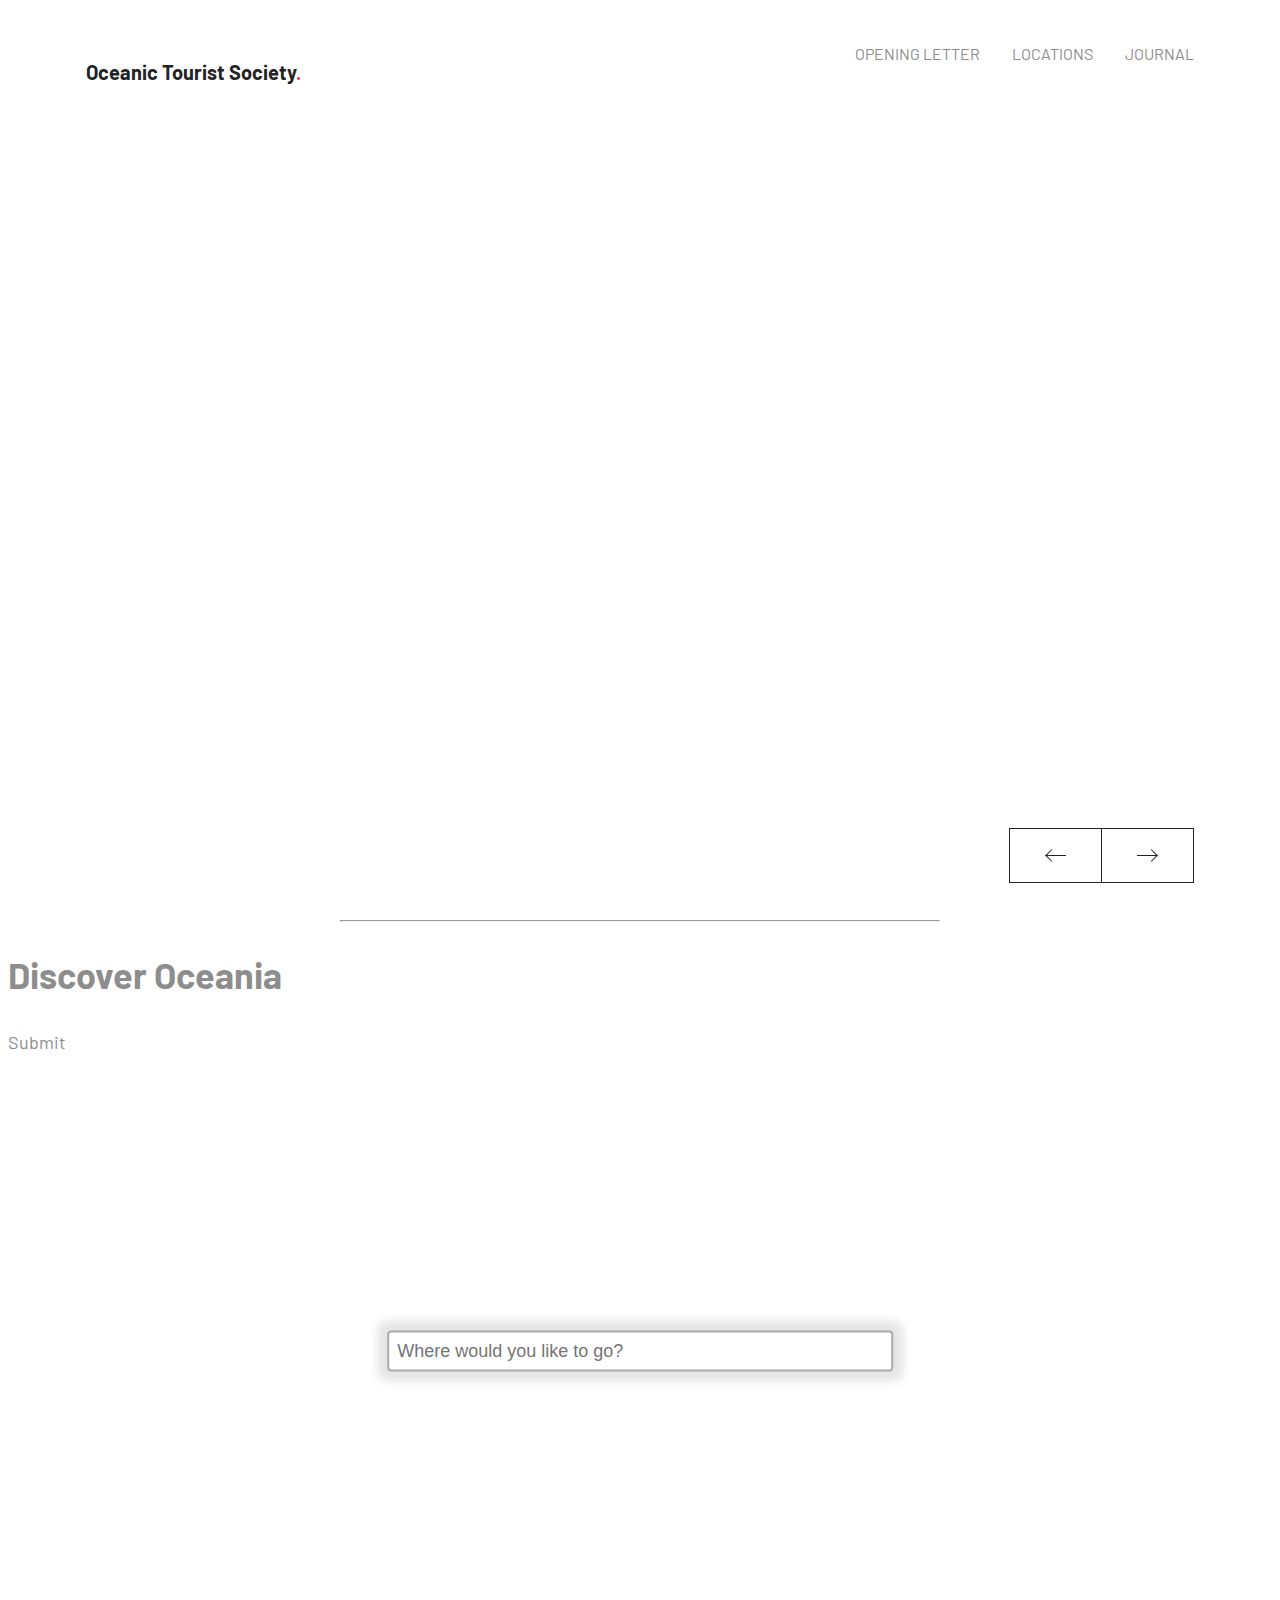
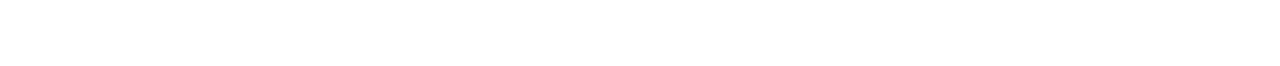
==== index.html @ ea6c0d58 "Update index.html" ====
<!DOCTYPE html>
<html lang="en">

<head>
    <meta charset="UTF-8">
    <meta http-equiv="X-UA-Compatible" content="IE=edge">
    <meta name="viewport" content="width=device-width, initial-scale=1.0">
    <link href="styles.css" rel="stylesheet" type="text/css">
    <title>Document</title>
</head>

<body>


    <div class="everything">



      <nav class="flex-nav">
        <div class="container">
          <div class="grid">
            <div class="column-xs-9 column-md-8">
              <p id="logo">Oceanic Tourist Society<span id="highlight">.</span></p>
            </div>
            <div class="column-xs-3 column-md-4">
              <a href="#" class="toggle-nav">Menu <i class="ion-navicon-round"></i></a>
              <ul>
                <li><a href="#">Opening Letter</a></li>
                <li><a href="#">Locations</a></li>
                <li><a href="#">Journal</a></li>
              </ul>
            </div>
          </div>
        </div>
      </nav>



      <main class="intro-section">
        <div class="container">
          <div class="grid">
            <div class="column-xs-12">
              <ul class="slider">
                <li class="slider-item active">
                  <div class="grid vertical">
                    <div class="column-xs-12 column-md-2 hide-mobile">
                      <div class="intro">
                        <a href="#">
                          <h1 class="title"><span class="underline">Explore Havana</span></h1>
                        </a>
                      </div>
                    </div>
                    <div class="column-xs-12 column-md-10">
                      <div class="image-holder">
                        <img src="https://source.unsplash.com/4MTSE39Oqro">
                      </div>
                      <div class="grid">
                        <div class="column-xs-12 column-md-9">
                          <div class="intro show-mobile">
                            <a href="#">
                              <h1 class="title"><span class="underline">Explore Havana</span></h1>
                            </a>
                          </div>
                          <p class="description">Havana - an exciting tropical hideout with superb music, special Victory Gin, and beautiful Ingsoc architecture.</p>
                        </div>
                      </div>
                    </div>
                  </div>
                </li>
                <li class="slider-item">
                  <div class="grid vertical">
                    <div class="column-xs-12 column-md-2 hide-mobile">
                      <div class="intro">
                        <a href="#">
                          <h1 class="title"><span class="underline">Explore Sydney</span></h1>
                        </a>
                      </div>
                    </div>
                    <div class="column-xs-12 column-md-10">
                      <div class="image-holder">
                        <img src="https://source.unsplash.com/7Zb7kUyQg1E">
                      </div>
                      <div class="grid">
                        <div class="column-xs-12 column-md-9">
                          <div class="intro show-mobile">
                            <a href="#">
                              <h1 class="title"><span class="underline">Explore Sydney</span></h1>
                            </a>
                          </div>
                          <p class="description">Kyoto is famous for its numerous classical Buddhist temples, gardens, imperial palaces, Shinto shrines and traditional wooden houses.</p>
                        </div>
                      </div>
                    </div>
                  </div>
                </li>
                <li class="slider-item">
                  <div class="grid vertical">
                    <div class="column-xs-12 column-md-2 hide-mobile">
                      <div class="intro">
                        <a href="#">
                            <h1 class="title"><span class="underline">Explore Rio</span></h1>
                        </a>
                      </div>
                    </div>
                    <div class="column-xs-12 column-md-10">
                      <div class="image-holder">
                        <img src="https://source.unsplash.com/7F65HDP0-E0">
                      </div>
                      <div class="grid">
                        <div class="column-xs-12 column-md-9">
                          <div class="intro show-mobile">
                            <a href="#">
                              <h1 class="title"><span class="underline">Explore Rio</span></h1>
                            </a>
                          </div>
                          <p class="description">Osaka is a large port city and commercial center known for its modern architecture, nightlife and hearty street food.</p>
                        </div>
                      </div>
                    </div>
                  </div>
                </li>
                <li class="slider-item">
                  <div class="grid vertical">
                    <div class="column-xs-12 column-md-2 hide-mobile">
                      <div class="intro">
                        <a href="#">
                          <h1 class="title"><span class="underline">Explore Cape Town</span></h1>
                        </a>
                      </div>
                    </div>
                    <div class="column-xs-12 column-md-10">
                      <div class="image-holder">
                        <img src="https://source.unsplash.com/kpdWINVf3JI">
                      </div>
                      <div class="grid">
                        <div class="column-xs-12 column-md-9">
                          <div class="intro show-mobile">
                            <a href="#">
                              <h1 class="title"><span class="underline">Explore Cape Town</span></h1>
                            </a>
                          </div>
                          <p class="description">Hokkaido, the northernmost of Japan’s main islands, is known for its volcanoes, natural hot springs ("onsen") and ski areas.</p>
                        </div>
                      </div>
                    </div>
                  </div>
                </li>
                <li class="slider-item">
                  <div class="grid vertical">
                    <div class="column-xs-12 column-md-2 hide-mobile">
                      <div class="intro">
                        <a href="#">
                          <h1 class="title"><span class="underline">Explore San Antonio</span></h1>
                        </a>
                      </div>
                    </div>
                    <div class="column-xs-12 column-md-10">
                      <div class="image-holder">
                        <img src="https://source.unsplash.com/oQrP3ykON2s">
                      </div>
                      <div class="grid">
                        <div class="column-xs-12 column-md-9">
                          <div class="intro show-mobile">
                            <a href="#">
                              <h1 class="title"><span class="underline">Explore San Antonio</span></h1>
                            </a>
                          </div>
                          <p class="description">Kyoto is famous for its numerous classical Buddhist temples, gardens, imperial palaces, Shinto shrines and traditional wooden houses.</p>
                        </div>
                      </div>
                    </div>
                  </div>
                </li>
                <li class="slider-item">
                  <div class="grid vertical">
                    <div class="column-xs-12 column-md-2 hide-mobile">
                      <div class="intro">
                        <a href="#">
                          <h1 class="title"><span class="underline">Explore Anchorage</span></h1>
                        </a>
                      </div>
                    </div>
                    <div class="column-xs-12 column-md-10">
                      <div class="image-holder">
                        <img src="https://source.unsplash.com/oQrP3ykON2s">
                      </div>
                      <div class="grid">
                        <div class="column-xs-12 column-md-9">
                          <div class="intro show-mobile">
                            <a href="#">
                              <h1 class="title"><span class="underline">Explore Anchorage</span></h1>
                            </a>
                          </div>
                          <p class="description">Kyoto is famous for its numerous classical Buddhist temples, gardens, imperial palaces, Shinto shrines and traditional wooden houses.</p>
                        </div>
                      </div>
                    </div>
                  </div>
                </li>
              </ul>




            <div class="grid">
              <div class="column-xs-12">
                <div class="controls">
                    <button class="previous">
                      <span class="visually-hidden">Previous</span>
                      <span class="icon arrow-left" aria-hidden="true"></span>
                    </a>
                    <button class="next">
                      <span class="visually-hidden">Next</span>
                      <span class="icon arrow-right" aria-hidden="true"></span>
                    </a>
                  </div>
                </div>
            </div>
          </div>
        </div>
      </main> 
    </div>
    
    <hr class="solid" width="600px">

    <div class="discover-container">
      <h1 id="discover"> Discover Oceania </h1>
    </div>

    <div class="location">

      <input type="text" placeholder="Where would you like to go?" id="locationBox">
      <a href="#" class='btn' onclick="locationClick()">Submit</a>

    </div>


</body>

<script src="script.js" charset="utf-8"></script>
</html>
---- styles.css ----
@import url("https://fonts.googleapis.com/css?family=Barlow:400,500,700");
.container {
  margin: auto;
  padding: 0 1rem;
  max-width: 71.25rem;
  width: 100%;
}

.grid {
  display: flex;
  flex-direction: column;
  flex-flow: row wrap;
}
.grid > [class*=column-] {
  display: block;
}

.first {
  order: -1;
}

.last {
  order: 12;
}

.align-top {
  align-items: start;
}

.align-center {
  align-items: center;
}

.align-bottom {
  align-items: end;
}

.column-xs-1 {
  flex-basis: 8.3333333333%;
  max-width: 8.3333333333%;
}

.column-xs-2 {
  flex-basis: 16.6666666667%;
  max-width: 16.6666666667%;
}

.column-xs-3 {
  flex-basis: 25%;
  max-width: 25%;
}

.column-xs-4 {
  flex-basis: 33.3333333333%;
  max-width: 33.3333333333%;
}

.column-xs-5 {
  flex-basis: 41.6666666667%;
  max-width: 41.6666666667%;
}

.column-xs-6 {
  flex-basis: 50%;
  max-width: 50%;
}

.column-xs-7 {
  flex-basis: 58.3333333333%;
  max-width: 58.3333333333%;
}

.column-xs-8 {
  flex-basis: 66.6666666667%;
  max-width: 66.6666666667%;
}

.column-xs-9 {
  flex-basis: 75%;
  max-width: 75%;
}

.column-xs-10 {
  flex-basis: 83.3333333333%;
  max-width: 83.3333333333%;
}

.column-xs-11 {
  flex-basis: 91.6666666667%;
  max-width: 91.6666666667%;
}

.column-xs-12 {
  flex-basis: 100%;
  max-width: 100%;
}

@media (min-width: 48rem) {
  .column-sm-1 {
    flex-basis: 8.3333333333%;
    max-width: 8.3333333333%;
  }

  .column-sm-2 {
    flex-basis: 16.6666666667%;
    max-width: 16.6666666667%;
  }

  .column-sm-3 {
    flex-basis: 25%;
    max-width: 25%;
  }

  .column-sm-4 {
    flex-basis: 33.3333333333%;
    max-width: 33.3333333333%;
  }

  .column-sm-5 {
    flex-basis: 41.6666666667%;
    max-width: 41.6666666667%;
  }

  .column-sm-6 {
    flex-basis: 50%;
    max-width: 50%;
  }

  .column-sm-7 {
    flex-basis: 58.3333333333%;
    max-width: 58.3333333333%;
  }

  .column-sm-8 {
    flex-basis: 66.6666666667%;
    max-width: 66.6666666667%;
  }

  .column-sm-9 {
    flex-basis: 75%;
    max-width: 75%;
  }

  .column-sm-10 {
    flex-basis: 83.3333333333%;
    max-width: 83.3333333333%;
  }

  .column-sm-11 {
    flex-basis: 91.6666666667%;
    max-width: 91.6666666667%;
  }

  .column-sm-12 {
    flex-basis: 100%;
    max-width: 100%;
  }
}
@media (min-width: 62rem) {
  .column-md-1 {
    flex-basis: 8.3333333333%;
    max-width: 8.3333333333%;
  }

  .column-md-2 {
    flex-basis: 16.6666666667%;
    max-width: 16.6666666667%;
  }

  .column-md-3 {
    flex-basis: 25%;
    max-width: 25%;
  }

  .column-md-4 {
    flex-basis: 33.3333333333%;
    max-width: 33.3333333333%;
  }

  .column-md-5 {
    flex-basis: 41.6666666667%;
    max-width: 41.6666666667%;
  }

  .column-md-6 {
    flex-basis: 50%;
    max-width: 50%;
  }

  .column-md-7 {
    flex-basis: 58.3333333333%;
    max-width: 58.3333333333%;
  }

  .column-md-8 {
    flex-basis: 66.6666666667%;
    max-width: 66.6666666667%;
  }

  .column-md-9 {
    flex-basis: 75%;
    max-width: 75%;
  }

  .column-md-10 {
    flex-basis: 83.3333333333%;
    max-width: 83.3333333333%;
  }

  .column-md-11 {
    flex-basis: 91.6666666667%;
    max-width: 91.6666666667%;
  }

  .column-md-12 {
    flex-basis: 100%;
    max-width: 100%;
  }
}
@media (min-width: 75rem) {
  .column-lg-1 {
    flex-basis: 8.3333333333%;
    max-width: 8.3333333333%;
  }

  .column-lg-2 {
    flex-basis: 16.6666666667%;
    max-width: 16.6666666667%;
  }

  .column-lg-3 {
    flex-basis: 25%;
    max-width: 25%;
  }

  .column-lg-4 {
    flex-basis: 33.3333333333%;
    max-width: 33.3333333333%;
  }

  .column-lg-5 {
    flex-basis: 41.6666666667%;
    max-width: 41.6666666667%;
  }

  .column-lg-6 {
    flex-basis: 50%;
    max-width: 50%;
  }

  .column-lg-7 {
    flex-basis: 58.3333333333%;
    max-width: 58.3333333333%;
  }

  .column-lg-8 {
    flex-basis: 66.6666666667%;
    max-width: 66.6666666667%;
  }

  .column-lg-9 {
    flex-basis: 75%;
    max-width: 75%;
  }

  .column-lg-10 {
    flex-basis: 83.3333333333%;
    max-width: 83.3333333333%;
  }

  .column-lg-11 {
    flex-basis: 91.6666666667%;
    max-width: 91.6666666667%;
  }

  .column-lg-12 {
    flex-basis: 100%;
    max-width: 100%;
  }
}
@supports (display: grid) {
  .grid {
    display: grid;
    grid-template-columns: repeat(12, 1fr);
    grid-template-rows: auto;
  }
  .grid > [class*=column-] {
    margin: 0;
    max-width: 100%;
  }

  .column-xs-1 {
    grid-column-start: span 1;
    grid-column-end: span 1;
  }

  .column-xs-2 {
    grid-column-start: span 2;
    grid-column-end: span 2;
  }

  .column-xs-3 {
    grid-column-start: span 3;
    grid-column-end: span 3;
  }

  .column-xs-4 {
    grid-column-start: span 4;
    grid-column-end: span 4;
  }

  .column-xs-5 {
    grid-column-start: span 5;
    grid-column-end: span 5;
  }

  .column-xs-6 {
    grid-column-start: span 6;
    grid-column-end: span 6;
  }

  .column-xs-7 {
    grid-column-start: span 7;
    grid-column-end: span 7;
  }

  .column-xs-8 {
    grid-column-start: span 8;
    grid-column-end: span 8;
  }

  .column-xs-9 {
    grid-column-start: span 9;
    grid-column-end: span 9;
  }

  .column-xs-10 {
    grid-column-start: span 10;
    grid-column-end: span 10;
  }

  .column-xs-11 {
    grid-column-start: span 11;
    grid-column-end: span 11;
  }

  .column-xs-12 {
    grid-column-start: span 12;
    grid-column-end: span 12;
  }

  @media (min-width: 48rem) {
    .column-sm-1 {
      grid-column-start: span 1;
      grid-column-end: span 1;
    }

    .column-sm-2 {
      grid-column-start: span 2;
      grid-column-end: span 2;
    }

    .column-sm-3 {
      grid-column-start: span 3;
      grid-column-end: span 3;
    }

    .column-sm-4 {
      grid-column-start: span 4;
      grid-column-end: span 4;
    }

    .column-sm-5 {
      grid-column-start: span 5;
      grid-column-end: span 5;
    }

    .column-sm-6 {
      grid-column-start: span 6;
      grid-column-end: span 6;
    }

    .column-sm-7 {
      grid-column-start: span 7;
      grid-column-end: span 7;
    }

    .column-sm-8 {
      grid-column-start: span 8;
      grid-column-end: span 8;
    }

    .column-sm-9 {
      grid-column-start: span 9;
      grid-column-end: span 9;
    }

    .column-sm-10 {
      grid-column-start: span 10;
      grid-column-end: span 10;
    }

    .column-sm-11 {
      grid-column-start: span 11;
      grid-column-end: span 11;
    }

    .column-sm-12 {
      grid-column-start: span 12;
      grid-column-end: span 12;
    }
  }
  @media (min-width: 62rem) {
    .column-md-1 {
      grid-column-start: span 1;
      grid-column-end: span 1;
    }

    .column-md-2 {
      grid-column-start: span 2;
      grid-column-end: span 2;
    }

    .column-md-3 {
      grid-column-start: span 3;
      grid-column-end: span 3;
    }

    .column-md-4 {
      grid-column-start: span 4;
      grid-column-end: span 4;
    }

    .column-md-5 {
      grid-column-start: span 5;
      grid-column-end: span 5;
    }

    .column-md-6 {
      grid-column-start: span 6;
      grid-column-end: span 6;
    }

    .column-md-7 {
      grid-column-start: span 7;
      grid-column-end: span 7;
    }

    .column-md-8 {
      grid-column-start: span 8;
      grid-column-end: span 8;
    }

    .column-md-9 {
      grid-column-start: span 9;
      grid-column-end: span 9;
    }

    .column-md-10 {
      grid-column-start: span 10;
      grid-column-end: span 10;
    }

    .column-md-11 {
      grid-column-start: span 11;
      grid-column-end: span 11;
    }

    .column-md-12 {
      grid-column-start: span 12;
      grid-column-end: span 12;
    }
  }
  @media (min-width: 75rem) {
    .column-lg-1 {
      grid-column-start: span 1;
      grid-column-end: span 1;
    }

    .column-lg-2 {
      grid-column-start: span 2;
      grid-column-end: span 2;
    }

    .column-lg-3 {
      grid-column-start: span 3;
      grid-column-end: span 3;
    }

    .column-lg-4 {
      grid-column-start: span 4;
      grid-column-end: span 4;
    }

    .column-lg-5 {
      grid-column-start: span 5;
      grid-column-end: span 5;
    }

    .column-lg-6 {
      grid-column-start: span 6;
      grid-column-end: span 6;
    }

    .column-lg-7 {
      grid-column-start: span 7;
      grid-column-end: span 7;
    }

    .column-lg-8 {
      grid-column-start: span 8;
      grid-column-end: span 8;
    }

    .column-lg-9 {
      grid-column-start: span 9;
      grid-column-end: span 9;
    }

    .column-lg-10 {
      grid-column-start: span 10;
      grid-column-end: span 10;
    }

    .column-lg-11 {
      grid-column-start: span 11;
      grid-column-end: span 11;
    }

    .column-lg-12 {
      grid-column-start: span 12;
      grid-column-end: span 12;
    }
  }
}
* {
  box-sizing: border-box;
}
*::before, *::after {
  box-sizing: border-box;
}

body {
  font-family: "Barlow", sans-serif;
  font-size: 1.125rem;
  font-weight: 400;
  line-height: 1.6;
  color: #8d8d8d;
  background: #fff;
  text-rendering: optimizeLegibility;
  overflow-x: hidden;
}

a {
  color: #8d8d8d;
  text-decoration: none;
}
a:hover {
  color: #232323;
}

nav {
  position: relative;
  z-index: 2;
  padding: 1.25rem 0 1.25rem 0;
}
nav ul {
  line-height: 2.2;
  display: flex;
  justify-content: flex-start;
}
nav ul li {
  margin: 0.325rem 0;
}

#logo {
  color: #232323;
  font-weight: 700;
  font-size: 1.125rem;
}

#highlight {
  color: #e83f43;
}

img {
  width: 100%;
  height: 43vh;
  object-fit: cover;
}

.vertical {
  flex-direction: column;
  justify-content: center;
  align-items: center;
}

.intro {
  position: relative;
  z-index: 2;
  opacity: 0;
  animation: fadeIn 0.8s 0.4s ease forwards;
}
.intro .title {
  display: inline-block;
  font-size: 2rem;
  font-weight: 500;
  line-height: 1.1;
  text-decoration: underline;
  color: #e83f43;
}
.intro .title .underline {
  color: #232323;
}

.description {
  position: relative;
  z-index: 1;
  margin: 1rem 0 1.5rem 0;
  font-size: 1rem;
  opacity: 0;
  animation: fadeIn 0.8s 0.6s ease forwards;
}

.slider-item {
  display: none;
}
.slider-item.active {
  display: block;
}
.slider-item.active .hide-mobile {
  display: none;
}
.slider-item.active .show-mobile {
  display: block;
  margin: 1rem 0;
}

button {
  position: relative;
  display: inline-block;
  cursor: pointer;
  outline: none;
  border: 0;
  vertical-align: middle;
  text-decoration: none;
  background: transparent;
  margin: 0;
  padding: 0;
  font-size: 100%;
  font: inherit;
  font-size: inherit;
  width: 55px;
  height: 55px;
}

.controls {
  position: relative;
  z-index: 1;
  display: flex;
  justify-content: flex-end;
  padding: 0.25rem 0 0.25rem 0;
}
.controls .previous {
  border: 1px solid #232323;
}
.controls .next {
  border-top: 1px solid #232323;
  border-right: 1px solid #232323;
  border-bottom: 1px solid #232323;
}
.controls .icon {
  position: relative;
  margin: auto;
  width: 20px;
  height: 1px;
  background-color: currentColor;
}
.controls .icon.arrow-left::before {
  content: "";
  position: absolute;
  left: 1px;
  top: -4px;
  width: 9px;
  height: 9px;
  border-top: solid 1px currentColor;
  border-right: solid 1px currentColor;
  transform: rotate(-135deg);
}
.controls .icon.arrow-right::before {
  content: "";
  position: absolute;
  right: 1px;
  top: -4px;
  width: 9px;
  height: 9px;
  border-top: solid 1px currentColor;
  border-right: solid 1px currentColor;
  transform: rotate(45deg);
}

.previous, .next {
  display: flex;
  align-content: center;
  justify-content: center;
  flex-basis: 15%;
  font-size: 2rem;
  color: #232323;
}
.previous:hover .icon, .next:hover .icon {
  transform: scale(1.5);
}
.previous .icon, .next .icon {
  transition: transform 0.1s ease;
}

.active .image-holder::before {
  position: absolute;
  content: "";
  z-index: 1;
  display: block;
  top: 0;
  left: 0;
  width: 100%;
  height: 100%;
  background: #fff;
  transform-origin: 100% 50%;
  animation: revealRight 1s cubic-bezier(0.23, 1, 0.75, 1) forwards;
}

@keyframes revealRight {
  0% {
    transform: scaleX(1);
  }
  100% {
    transform: scaleX(0);
  }
}
@keyframes fadeIn {
  0% {
    opacity: 0;
  }
  100% {
    opacity: 1;
  }
}
@keyframes fadeInLeft {
  0% {
    opacity: 0;
    transform: translateX(20%);
  }
  100% {
    opacity: 1;
    transform: translate(0);
  }
}
.toggle-nav {
  display: flex;
  justify-content: flex-end;
  font-size: 1rem;
  line-height: 1.9;
}
.toggle-nav i {
  font-size: 1.5rem;
  line-height: 1.3;
  margin: 0 0 0 0.5rem;
}

.flex-nav ul {
  position: absolute;
  z-index: 1;
  list-style: none;
  margin: 0;
  padding: 0;
  display: flex;
  flex-wrap: wrap;
  flex-direction: column;
  display: none;
  width: 100%;
  left: 0;
  padding: 1rem;
  background: #fff;
  text-align: center;
}
.flex-nav ul.active {
  display: flex;
}

@media (min-width: 62rem) {
  nav ul {
    justify-content: flex-end;
  }

  #logo {
    font-size: 1.25rem;
  }

  .controls {
    padding: 1.75rem 0 1.75rem 0;
  }

  .intro {
    animation: fadeInLeft 0.8s 0.4s ease forwards;
  }
  .intro .title {
    font-size: 4.25rem;
    padding: 2.5rem 2.5rem 3rem 2.5rem;
    background: #fff;
  }

  img {
    height: 60vh;
  }

  .description {
    font-size: 1.25rem;
    margin: 1rem 0 0 0;
  }

  .previous, .next {
    flex-basis: 8.33%;
  }

  .slider-item.active .hide-mobile {
    display: block;
  }

  .slider-item.active .show-mobile {
    display: none;
  }

  .toggle-nav {
    display: none;
  }

  .flex-nav ul {
    display: flex;
    flex-direction: row;
    position: relative;
    padding: 0;
    justify-content: flex-end;
  }

  nav {
    padding: 1.75rem 0 1.75rem 0;
  }
  nav ul {
    line-height: 2.2;
    display: flex;
    justify-content: flex-start;
  }
  nav ul li {
    font-size: 1rem;
    text-transform: uppercase;
    margin: 0 2rem 0 0;
  }
  nav ul li:nth-child(3) {
    margin: 0;
  }
}
.visually-hidden {
  clip: rect(0 0 0 0);
  clip-path: inset(50%);
  height: 1px;
  overflow: hidden;
  position: absolute;
  white-space: nowrap;
  width: 1px;
}




.location {
  height: 70vh;
  position: relative;
}



input[type="text"] {
  display: block;
  margin : 0 auto;
  position: absolute;
  left: 50%;
  top: 50%;
  transform: translate(-50%, -50%);
}


input[type='text']{
    
  color: #333;
  padding-left: 10px;
  padding-right: 10px;
  width: 200px;
  margin-top: 10rem;

  transition: box-shadow 320ms;

  box-shadow: 0px 0px 8px 10px rgba(0,0,0,0.1);
  
  border-radius: 3px;
  font-size: 18px;
  border: 0px;
}

input[type='text']:focus {

  outline: 0px;
  outline-offset: 0px;
  box-shadow: 0px 0px 1px 5px rgba(0,0,0,0.12);
}

input:-moz-placeholder {
  color: #cccccc;
}

input[type=text]{
  width: 40%;
  border:2px solid #aaa;
  border-radius:4px;
  margin:8px 0;
  outline:none;
  padding:8px;
  box-sizing:border-box;
  transition:.3s;
}

input[type=text]:focus{
  border-color:dodgerBlue;
  box-shadow:0 0 8px 0 dodgerBlue;
}
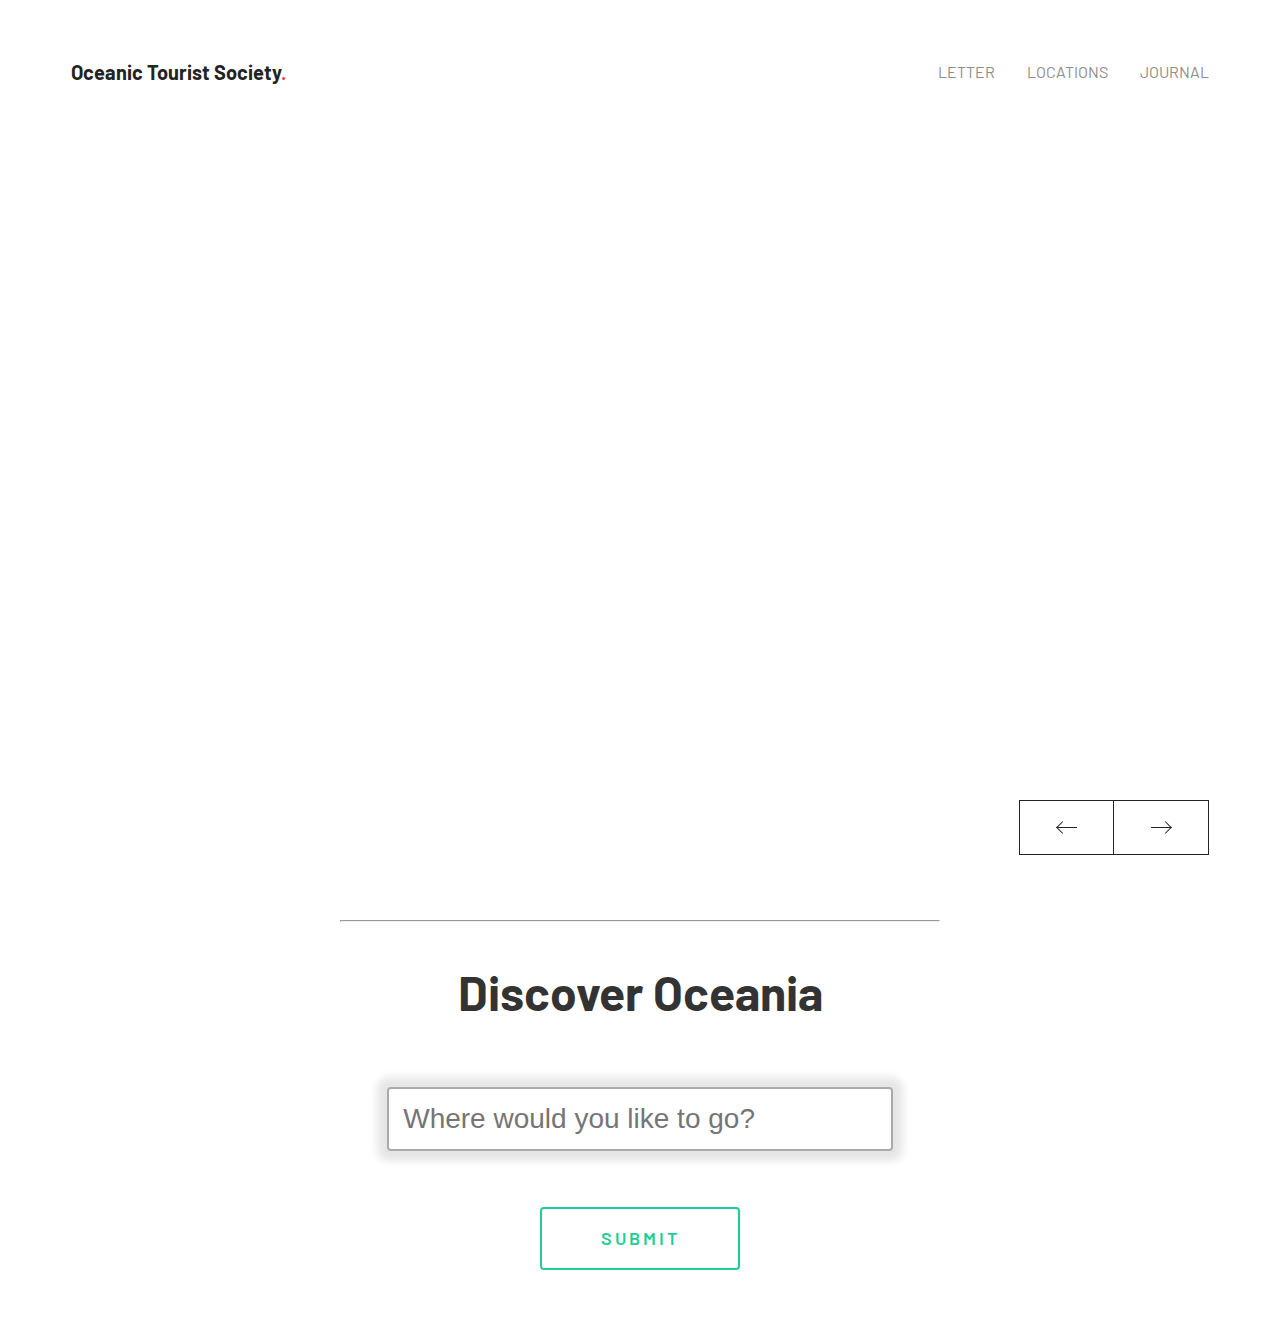
==== commit b0b2f5fa: "Update index.html" ====
--- a/index.html
+++ b/index.html
@@ -10,216 +10,216 @@
 </head>
 
 <body>
-
-
-    <div class="everything">
-
-
-
-      <nav class="flex-nav">
-        <div class="container">
-          <div class="grid">
-            <div class="column-xs-9 column-md-8">
-              <p id="logo">Oceanic Tourist Society<span id="highlight">.</span></p>
-            </div>
-            <div class="column-xs-3 column-md-4">
-              <a href="#" class="toggle-nav">Menu <i class="ion-navicon-round"></i></a>
-              <ul>
-                <li><a href="#">Opening Letter</a></li>
-                <li><a href="#">Locations</a></li>
-                <li><a href="#">Journal</a></li>
-              </ul>
-            </div>
+  <div class="part1">
+
+    <nav class="flex-nav">
+      <div class="container">
+        <div class="grid">
+          <div class="column-xs-9 column-md-8">
+            <p id="logo">Oceanic Tourist Society<span id="highlight">.</span></p>
+          </div>
+          <div class="column-xs-3 column-md-4">
+            <a href="#" class="toggle-nav">Menu <i class="ion-navicon-round"></i></a>
+            <ul>
+              <li><a href="./letter.html">Letter</a></li>
+              <li><a href="#">Locations</a></li>
+              <li><a href="#">Journal</a></li>
+            </ul>
           </div>
         </div>
-      </nav>
-
-
-
-      <main class="intro-section">
-        <div class="container">
+      </div>
+    </nav>
+
+    <main class="intro-section">
+      <div class="container">
+        <div class="grid">
+          <div class="column-xs-12">
+            <ul class="slider">
+              <li class="slider-item active">
+                <div class="grid vertical">
+                  <div class="column-xs-12 column-md-2 hide-mobile">
+                    <div class="intro">
+                      <a href="#">
+                        <h1 class="title"><span class="underline">Explore Havana</span></h1>
+                      </a>
+                    </div>
+                  </div>
+                  <div class="column-xs-12 column-md-10">
+                    <div class="image-holder">
+                      <img src="https://source.unsplash.com/4MTSE39Oqro">
+                    </div>
+                    <div class="grid">
+                      <div class="column-xs-12 column-md-9">
+                        <div class="intro show-mobile">
+                          <a href="#">
+                            <h1 class="title"><span class="underline">Explore Havana</span></h1>
+                          </a>
+                        </div>
+                        <p class="description">Havana - an exciting tropical hideout with superb music, special Victory Gin, and beautiful Ingsoc architecture.</p>
+                      </div>
+                    </div>
+                  </div>
+                </div>
+              </li>
+              <li class="slider-item">
+                <div class="grid vertical">
+                  <div class="column-xs-12 column-md-2 hide-mobile">
+                    <div class="intro">
+                      <a href="#">
+                        <h1 class="title"><span class="underline">Explore Sydney</span></h1>
+                      </a>
+                    </div>
+                  </div>
+                  <div class="column-xs-12 column-md-10">
+                    <div class="image-holder">
+                      <img src="https://source.unsplash.com/7Zb7kUyQg1E">
+                    </div>
+                    <div class="grid">
+                      <div class="column-xs-12 column-md-9">
+                        <div class="intro show-mobile">
+                          <a href="#">
+                            <h1 class="title"><span class="underline">Explore Sydney</span></h1>
+                          </a>
+                        </div>
+                        <p class="description">Kyoto is famous for its numerous classical Buddhist temples, gardens, imperial palaces, Shinto shrines and traditional wooden houses.</p>
+                      </div>
+                    </div>
+                  </div>
+                </div>
+              </li>
+              <li class="slider-item">
+                <div class="grid vertical">
+                  <div class="column-xs-12 column-md-2 hide-mobile">
+                    <div class="intro">
+                      <a href="#">
+                          <h1 class="title"><span class="underline">Explore Rio</span></h1>
+                      </a>
+                    </div>
+                  </div>
+                  <div class="column-xs-12 column-md-10">
+                    <div class="image-holder">
+                      <img src="https://source.unsplash.com/7F65HDP0-E0">
+                    </div>
+                    <div class="grid">
+                      <div class="column-xs-12 column-md-9">
+                        <div class="intro show-mobile">
+                          <a href="#">
+                            <h1 class="title"><span class="underline">Explore Rio</span></h1>
+                          </a>
+                        </div>
+                        <p class="description">Osaka is a large port city and commercial center known for its modern architecture, nightlife and hearty street food.</p>
+                      </div>
+                    </div>
+                  </div>
+                </div>
+              </li>
+              <li class="slider-item">
+                <div class="grid vertical">
+                  <div class="column-xs-12 column-md-2 hide-mobile">
+                    <div class="intro">
+                      <a href="#">
+                        <h1 class="title"><span class="underline">Explore Cape Town</span></h1>
+                      </a>
+                    </div>
+                  </div>
+                  <div class="column-xs-12 column-md-10">
+                    <div class="image-holder">
+                      <img src="https://source.unsplash.com/kpdWINVf3JI">
+                    </div>
+                    <div class="grid">
+                      <div class="column-xs-12 column-md-9">
+                        <div class="intro show-mobile">
+                          <a href="#">
+                            <h1 class="title"><span class="underline">Explore Cape Town</span></h1>
+                          </a>
+                        </div>
+                        <p class="description">Hokkaido, the northernmost of Japan’s main islands, is known for its volcanoes, natural hot springs ("onsen") and ski areas.</p>
+                      </div>
+                    </div>
+                  </div>
+                </div>
+              </li>
+              <li class="slider-item">
+                <div class="grid vertical">
+                  <div class="column-xs-12 column-md-2 hide-mobile">
+                    <div class="intro">
+                      <a href="#">
+                        <h1 class="title"><span class="underline">Explore San Antonio</span></h1>
+                      </a>
+                    </div>
+                  </div>
+                  <div class="column-xs-12 column-md-10">
+                    <div class="image-holder">
+                      <img src="https://source.unsplash.com/oQrP3ykON2s">
+                    </div>
+                    <div class="grid">
+                      <div class="column-xs-12 column-md-9">
+                        <div class="intro show-mobile">
+                          <a href="#">
+                            <h1 class="title"><span class="underline">Explore San Antonio</span></h1>
+                          </a>
+                        </div>
+                        <p class="description">Kyoto is famous for its numerous classical Buddhist temples, gardens, imperial palaces, Shinto shrines and traditional wooden houses.</p>
+                      </div>
+                    </div>
+                  </div>
+                </div>
+              </li>
+              <li class="slider-item">
+                <div class="grid vertical">
+                  <div class="column-xs-12 column-md-2 hide-mobile">
+                    <div class="intro">
+                      <a href="#">
+                        <h1 class="title"><span class="underline">Explore Anchorage</span></h1>
+                      </a>
+                    </div>
+                  </div>
+                  <div class="column-xs-12 column-md-10">
+                    <div class="image-holder">
+                      <img src="https://source.unsplash.com/oQrP3ykON2s">
+                    </div>
+                    <div class="grid">
+                      <div class="column-xs-12 column-md-9">
+                        <div class="intro show-mobile">
+                          <a href="#">
+                            <h1 class="title"><span class="underline">Explore Anchorage</span></h1>
+                          </a>
+                        </div>
+                        <p class="description">Kyoto is famous for its numerous classical Buddhist temples, gardens, imperial palaces, Shinto shrines and traditional wooden houses.</p>
+                      </div>
+                    </div>
+                  </div>
+                </div>
+              </li>
+            </ul>
+
+
+
+
           <div class="grid">
             <div class="column-xs-12">
-              <ul class="slider">
-                <li class="slider-item active">
-                  <div class="grid vertical">
-                    <div class="column-xs-12 column-md-2 hide-mobile">
-                      <div class="intro">
-                        <a href="#">
-                          <h1 class="title"><span class="underline">Explore Havana</span></h1>
-                        </a>
-                      </div>
-                    </div>
-                    <div class="column-xs-12 column-md-10">
-                      <div class="image-holder">
-                        <img src="https://source.unsplash.com/4MTSE39Oqro">
-                      </div>
-                      <div class="grid">
-                        <div class="column-xs-12 column-md-9">
-                          <div class="intro show-mobile">
-                            <a href="#">
-                              <h1 class="title"><span class="underline">Explore Havana</span></h1>
-                            </a>
-                          </div>
-                          <p class="description">Havana - an exciting tropical hideout with superb music, special Victory Gin, and beautiful Ingsoc architecture.</p>
-                        </div>
-                      </div>
-                    </div>
-                  </div>
-                </li>
-                <li class="slider-item">
-                  <div class="grid vertical">
-                    <div class="column-xs-12 column-md-2 hide-mobile">
-                      <div class="intro">
-                        <a href="#">
-                          <h1 class="title"><span class="underline">Explore Sydney</span></h1>
-                        </a>
-                      </div>
-                    </div>
-                    <div class="column-xs-12 column-md-10">
-                      <div class="image-holder">
-                        <img src="https://source.unsplash.com/7Zb7kUyQg1E">
-                      </div>
-                      <div class="grid">
-                        <div class="column-xs-12 column-md-9">
-                          <div class="intro show-mobile">
-                            <a href="#">
-                              <h1 class="title"><span class="underline">Explore Sydney</span></h1>
-                            </a>
-                          </div>
-                          <p class="description">Kyoto is famous for its numerous classical Buddhist temples, gardens, imperial palaces, Shinto shrines and traditional wooden houses.</p>
-                        </div>
-                      </div>
-                    </div>
-                  </div>
-                </li>
-                <li class="slider-item">
-                  <div class="grid vertical">
-                    <div class="column-xs-12 column-md-2 hide-mobile">
-                      <div class="intro">
-                        <a href="#">
-                            <h1 class="title"><span class="underline">Explore Rio</span></h1>
-                        </a>
-                      </div>
-                    </div>
-                    <div class="column-xs-12 column-md-10">
-                      <div class="image-holder">
-                        <img src="https://source.unsplash.com/7F65HDP0-E0">
-                      </div>
-                      <div class="grid">
-                        <div class="column-xs-12 column-md-9">
-                          <div class="intro show-mobile">
-                            <a href="#">
-                              <h1 class="title"><span class="underline">Explore Rio</span></h1>
-                            </a>
-                          </div>
-                          <p class="description">Osaka is a large port city and commercial center known for its modern architecture, nightlife and hearty street food.</p>
-                        </div>
-                      </div>
-                    </div>
-                  </div>
-                </li>
-                <li class="slider-item">
-                  <div class="grid vertical">
-                    <div class="column-xs-12 column-md-2 hide-mobile">
-                      <div class="intro">
-                        <a href="#">
-                          <h1 class="title"><span class="underline">Explore Cape Town</span></h1>
-                        </a>
-                      </div>
-                    </div>
-                    <div class="column-xs-12 column-md-10">
-                      <div class="image-holder">
-                        <img src="https://source.unsplash.com/kpdWINVf3JI">
-                      </div>
-                      <div class="grid">
-                        <div class="column-xs-12 column-md-9">
-                          <div class="intro show-mobile">
-                            <a href="#">
-                              <h1 class="title"><span class="underline">Explore Cape Town</span></h1>
-                            </a>
-                          </div>
-                          <p class="description">Hokkaido, the northernmost of Japan’s main islands, is known for its volcanoes, natural hot springs ("onsen") and ski areas.</p>
-                        </div>
-                      </div>
-                    </div>
-                  </div>
-                </li>
-                <li class="slider-item">
-                  <div class="grid vertical">
-                    <div class="column-xs-12 column-md-2 hide-mobile">
-                      <div class="intro">
-                        <a href="#">
-                          <h1 class="title"><span class="underline">Explore San Antonio</span></h1>
-                        </a>
-                      </div>
-                    </div>
-                    <div class="column-xs-12 column-md-10">
-                      <div class="image-holder">
-                        <img src="https://source.unsplash.com/oQrP3ykON2s">
-                      </div>
-                      <div class="grid">
-                        <div class="column-xs-12 column-md-9">
-                          <div class="intro show-mobile">
-                            <a href="#">
-                              <h1 class="title"><span class="underline">Explore San Antonio</span></h1>
-                            </a>
-                          </div>
-                          <p class="description">Kyoto is famous for its numerous classical Buddhist temples, gardens, imperial palaces, Shinto shrines and traditional wooden houses.</p>
-                        </div>
-                      </div>
-                    </div>
-                  </div>
-                </li>
-                <li class="slider-item">
-                  <div class="grid vertical">
-                    <div class="column-xs-12 column-md-2 hide-mobile">
-                      <div class="intro">
-                        <a href="#">
-                          <h1 class="title"><span class="underline">Explore Anchorage</span></h1>
-                        </a>
-                      </div>
-                    </div>
-                    <div class="column-xs-12 column-md-10">
-                      <div class="image-holder">
-                        <img src="https://source.unsplash.com/oQrP3ykON2s">
-                      </div>
-                      <div class="grid">
-                        <div class="column-xs-12 column-md-9">
-                          <div class="intro show-mobile">
-                            <a href="#">
-                              <h1 class="title"><span class="underline">Explore Anchorage</span></h1>
-                            </a>
-                          </div>
-                          <p class="description">Kyoto is famous for its numerous classical Buddhist temples, gardens, imperial palaces, Shinto shrines and traditional wooden houses.</p>
-                        </div>
-                      </div>
-                    </div>
-                  </div>
-                </li>
-              </ul>
-
-
-
-
-            <div class="grid">
-              <div class="column-xs-12">
-                <div class="controls">
-                    <button class="previous">
-                      <span class="visually-hidden">Previous</span>
-                      <span class="icon arrow-left" aria-hidden="true"></span>
-                    </a>
-                    <button class="next">
-                      <span class="visually-hidden">Next</span>
-                      <span class="icon arrow-right" aria-hidden="true"></span>
-                    </a>
-                  </div>
-                </div>
-            </div>
+              <div class="controls">
+                  <button class="previous">
+                    <span class="visually-hidden">Previous</span>
+                    <span class="icon arrow-left" aria-hidden="true"></span>
+                  </a>
+                  <button class="next">
+                    <span class="visually-hidden">Next</span>
+                    <span class="icon arrow-right" aria-hidden="true"></span>
+                  </a>
+                </div>
+              </div>
           </div>
         </div>
-      </main> 
-    </div>
+      </div>
+    </main> 
+
+
+
+
+  </div>
+
+   
     
     <hr class="solid" width="600px">
 
--- a/styles.css
+++ b/styles.css
@@ -2,7 +2,7 @@
 .container {
   margin: auto;
   padding: 0 1rem;
-  max-width: 71.25rem;
+  max-width: 130vh;
   width: 100%;
 }
 
@@ -174,7 +174,7 @@
 
   .column-md-4 {
     flex-basis: 33.3333333333%;
-    max-width: 33.3333333333%;
+    max-width: 50%;
   }
 
   .column-md-5 {
@@ -568,6 +568,7 @@
   line-height: 2.2;
   display: flex;
   justify-content: flex-start;
+  transform: translate(0%, 50%);
 }
 nav ul li {
   margin: 0.325rem 0;
@@ -796,7 +797,7 @@
   }
 
   .controls {
-    padding: 1.75rem 0 1.75rem 0;
+    padding: 0 0 3.5rem 0;
   }
 
   .intro {
@@ -870,22 +871,29 @@
 
 
 
+.everything {
+  height: 100vh;
+}
+
+.discover-container {
+  text-align: center;
+}
+
+#discover {
+  color: #333;
+  margin-bottom: 3rem;
+  font-size: 3rem;
+}
 
 .location {
-  height: 70vh;
-  position: relative;
-}
-
-
-
-input[type="text"] {
-  display: block;
-  margin : 0 auto;
-  position: absolute;
-  left: 50%;
-  top: 50%;
-  transform: translate(-50%, -50%);
-}
+  display: flex;           /* establish flex container */
+  flex-direction: column;  /* make main axis vertical */
+  justify-content: center; /* center items vertically, in this case */
+  align-items: center;     /* center items horizontally, in this case */
+  height: 100%;
+}
+
+
 
 
 input[type='text']{
@@ -893,7 +901,6 @@
   color: #333;
   padding-left: 10px;
   padding-right: 10px;
-  width: 200px;
   margin-top: 10rem;
 
   transition: box-shadow 320ms;
@@ -901,8 +908,9 @@
   box-shadow: 0px 0px 8px 10px rgba(0,0,0,0.1);
   
   border-radius: 3px;
-  font-size: 18px;
+  font-size: 28px;
   border: 0px;
+  
 }
 
 input[type='text']:focus {
@@ -922,13 +930,82 @@
   border-radius:4px;
   margin:8px 0;
   outline:none;
-  padding:8px;
+  padding:14px;
   box-sizing:border-box;
   transition:.3s;
 }
 
 input[type=text]:focus{
-  border-color:dodgerBlue;
-  box-shadow:0 0 8px 0 dodgerBlue;
-}
-
+  border-color:#1ECD97;
+  box-shadow:0 0 8px 0 #1ECD97;
+}
+
+
+
+
+.btn {
+  margin-top: 3rem;
+  margin-bottom: 3rem;
+  background: transparent;
+  width: 200px;
+  position: relative;
+  padding: 15px;
+  color: #1ECD97;
+  cursor: pointer;
+  text-align: center;
+  text-transform: uppercase;
+  letter-spacing: 3px;
+  transition: all 500ms cubic-bezier(0.6, -0.28, 0.735, 0.045);
+  border-radius: 4px;
+  font-weight: 600;
+  overflow: hidden;
+  border: 2px solid #1ECD97;
+  text-decoration: none;
+}
+
+/* In Progress Button */
+.btn-progress {
+  width: 500px;
+  color: transparent;
+}
+
+.btn-fill:after {
+  content: '';
+  background: #1ECD97;
+  position: absolute;
+  top: 0; left: 0;
+  height: 100%;
+  width: 100%;
+  transform: scaleX(0);
+  transform-origin: 0;
+  display: block;
+  animation: fill 3.2s linear forwards;
+}
+
+/* Button Complete */
+.btn-complete {
+  padding: 10px;
+  width: 50px;
+  color: #fff;
+  pointer-events: none;
+}
+
+.btn-complete:after {
+  font-family: FontAwesome;
+  content: "\f00c";
+  color: #fff;
+  height: 100%;
+  padding-left: 3px;
+  position: absolute;
+  top: 0; left: 0; right: 0;
+  display: flex;
+  justify-content: center;
+  align-items: center;
+  background: #1ECD97;
+}
+
+/* Animation */
+@keyframes fill {
+  from { transform: scaleX(0); }
+  to { transform: scaleX(1); }
+}
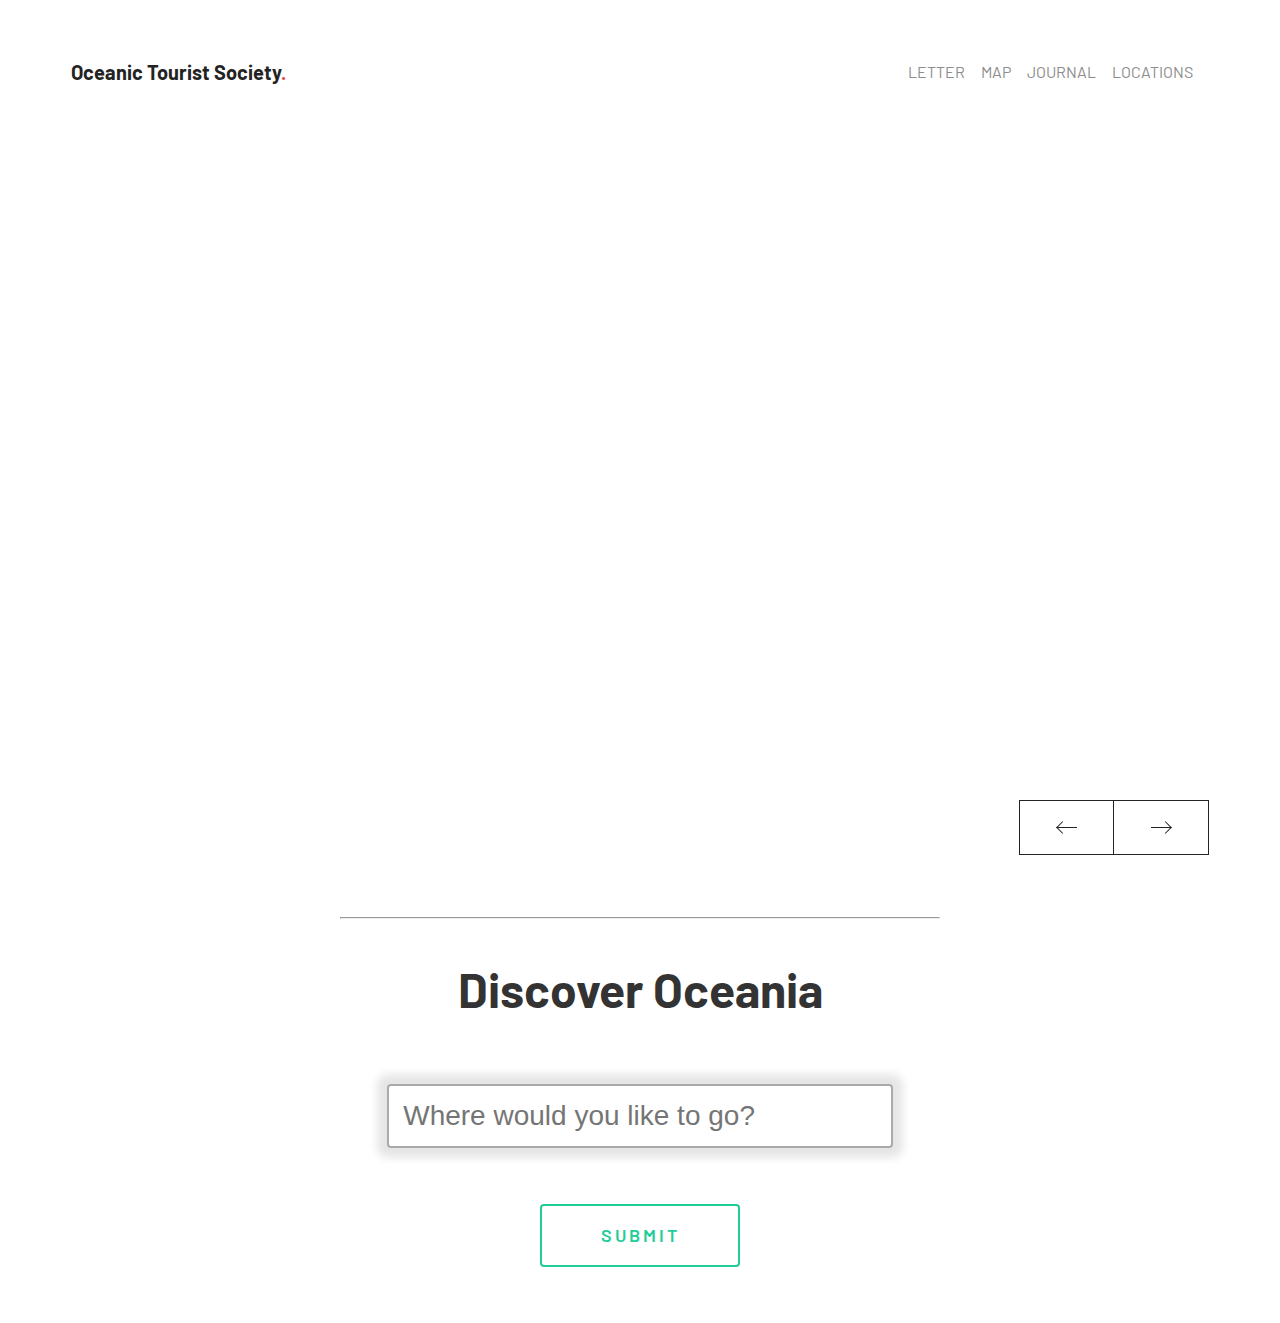
==== commit 9605c730: "Add files via upload" ====
--- a/index.html
+++ b/index.html
@@ -21,9 +21,11 @@
           <div class="column-xs-3 column-md-4">
             <a href="#" class="toggle-nav">Menu <i class="ion-navicon-round"></i></a>
             <ul>
-              <li><a href="./letter.html">Letter</a></li>
+              <li><a href="letter.html">Letter</a></li>
+              <li><a href="map.html">Map</a></li>
+              <li id="num3"><a href="#">Journal</a></li>
               <li><a href="#">Locations</a></li>
-              <li><a href="#">Journal</a></li>
+              
             </ul>
           </div>
         </div>
--- a/styles.css
+++ b/styles.css
@@ -549,6 +549,16 @@
   background: #fff;
   text-rendering: optimizeLegibility;
   overflow-x: hidden;
+
+}
+
+.intro-section {
+  height: 10vh;
+}
+
+
+.part1 {
+  height: 100vh;
 }
 
 a {
@@ -602,6 +612,7 @@
   opacity: 0;
   animation: fadeIn 0.8s 0.4s ease forwards;
 }
+
 .intro .title {
   display: inline-block;
   font-size: 2rem;
@@ -853,7 +864,7 @@
   nav ul li {
     font-size: 1rem;
     text-transform: uppercase;
-    margin: 0 2rem 0 0;
+    margin: 0 1rem 0 0;
   }
   nav ul li:nth-child(3) {
     margin: 0;
@@ -872,7 +883,7 @@
 
 
 .everything {
-  height: 100vh;
+  height: 10vh;
 }
 
 .discover-container {
@@ -1009,3 +1020,7 @@
   from { transform: scaleX(0); }
   to { transform: scaleX(1); }
 }
+
+#num3 {
+  margin-right: 1rem;
+}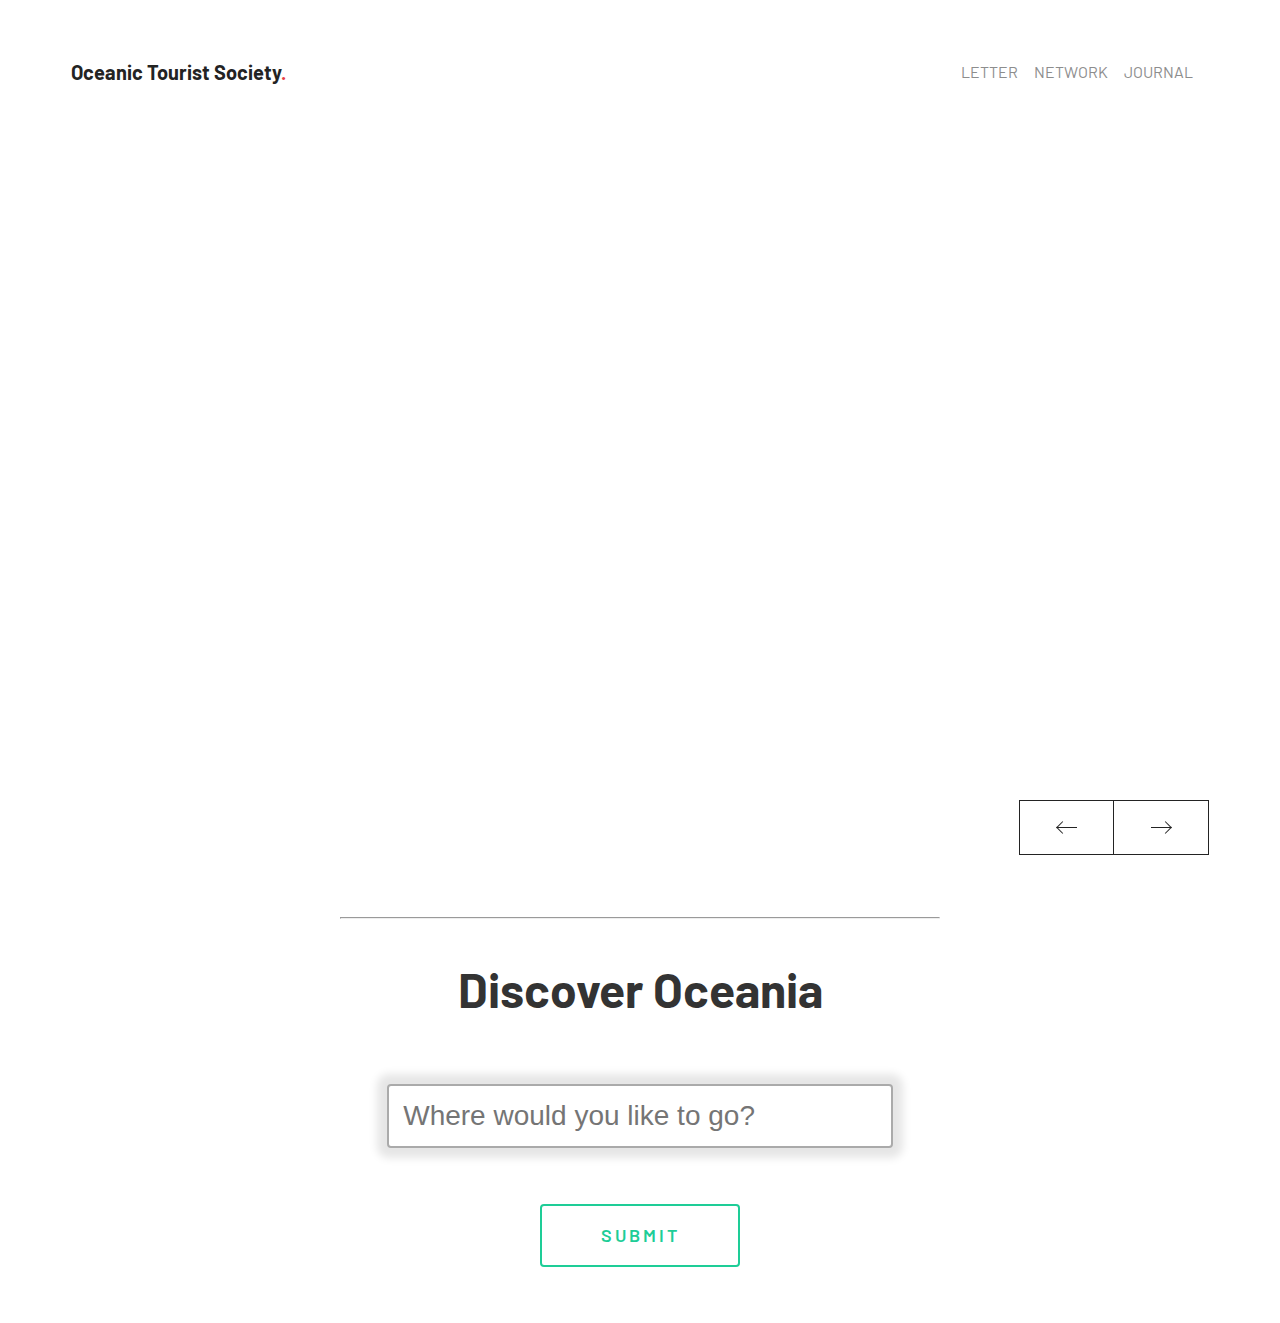
==== commit 31d51659: "Add files via upload" ====
--- a/index.html
+++ b/index.html
@@ -22,9 +22,8 @@
             <a href="#" class="toggle-nav">Menu <i class="ion-navicon-round"></i></a>
             <ul>
               <li><a href="letter.html">Letter</a></li>
-              <li><a href="map.html">Map</a></li>
-              <li id="num3"><a href="#">Journal</a></li>
-              <li><a href="#">Locations</a></li>
+              <li><a href="map.html">Network</a></li>
+              <li id="num3"><a href="journal.html">Journal</a></li>
               
             </ul>
           </div>
--- a/styles.css
+++ b/styles.css
@@ -549,13 +549,7 @@
   background: #fff;
   text-rendering: optimizeLegibility;
   overflow-x: hidden;
-
-}
-
-.intro-section {
-  height: 10vh;
-}
-
+}
 
 .part1 {
   height: 100vh;
